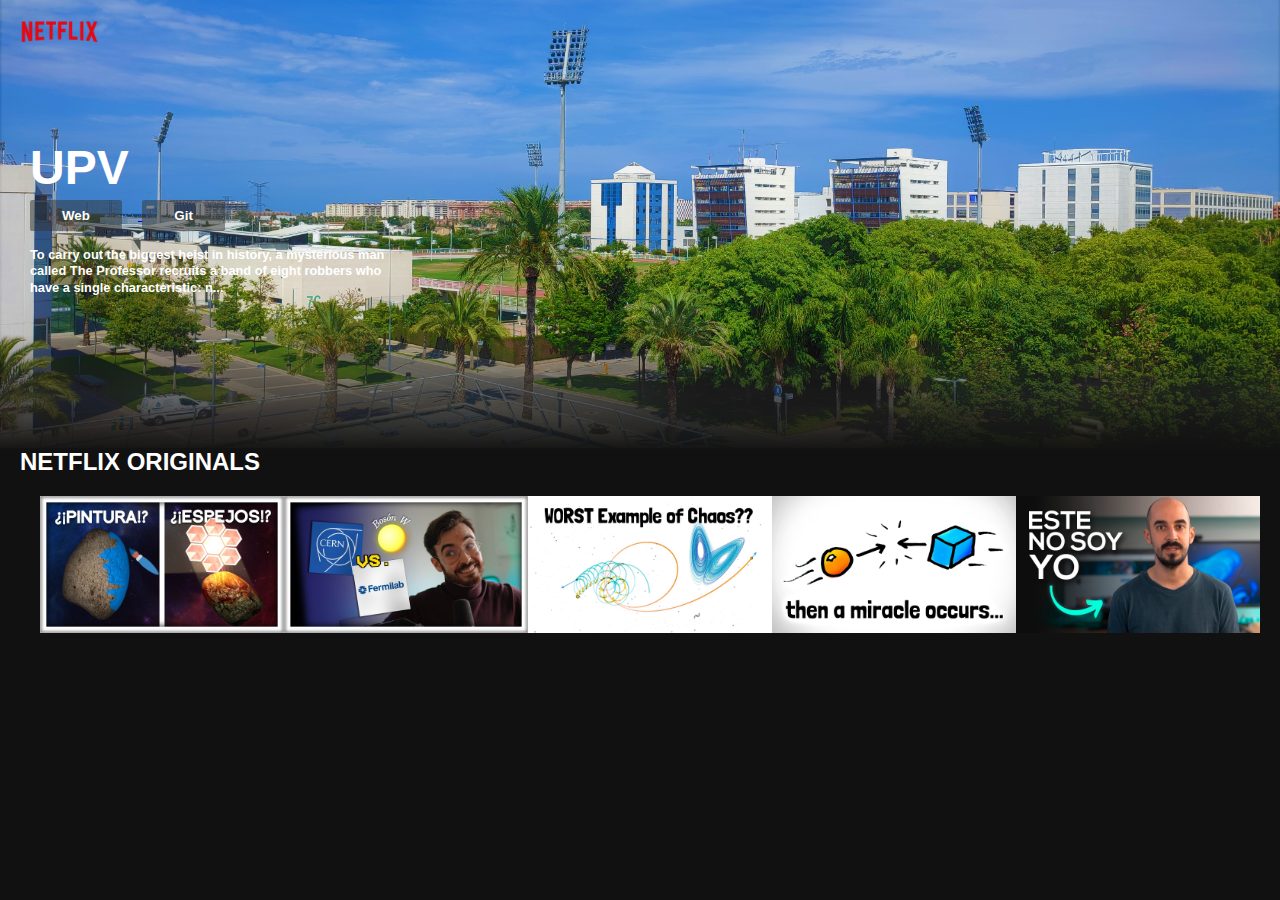
==== index.html @ 1146f9de "primer commit" ====
<!DOCTYPE html>
<html lang="en">
  <head>
    <meta charset="UTF-8" />
    <meta http-equiv="X-UA-Compatible" content="IE=edge" />
    <meta name="viewport" content="width=device-width, initial-scale=1.0" />
    <title>Netflix Clone</title>
    <link rel="stylesheet" href="styles/style.css" />
  </head>
  <body>
    <!-- nav -->
    <div id="nav" class="nav">
      <img class="nav__logo" src="images/netflix-logo.png" alt="" />
      <img class="nav__avatar" src="images/netflix-avatar.png" alt="" />
    </div>

    <!-- header -->
    <header class="banner">
      <div class="banner__contents">
        <h1 class="banner__title">UPV</h1>
        <div class="banner__buttons">
          <a href="https://www.upv.es/es">
            <button class="banner__button">Web</button>
          </a>
          <a href="https://github.com/jmararr1/web-page">
            <button class="banner__button">Git</button>
          </a>
        </div>
        <h1 class="banner__description">
          To carry out the biggest heist in history, a mysterious man called The Professor recruits
          a band of eight robbers who have a single characteristic: n...
        </h1>
      </div>
      <div class="banner--fadeBottom"></div>
    </header>

    <!-- Netflix Originals -->
    <div class="row">
      <h2>NETFLIX ORIGINALS</h2>
      <div class="row__posters">

        <a href="pages/asteroide/asteroide.html">
          <img href class="row__poster row__posterLarge" src="images/asteroide.jpg" alt=""/>
        </a>
        <a href="pages/boson/boson.html">
          <img href class="row__poster row__posterLarge" src="images/boson.jpg" alt=""/>
        </a>
        <a href="pages/butterfly/butterfly.html">
          <img href class="row__poster row__posterLarge" src="images/butterfly.jpg" alt=""/>
        </a>
        <a href="pages/collisions/collisions.html">
          <img href class="row__poster row__posterLarge" src="images/collision.jpg" alt=""/>
        </a>
        <a href="pages/csv_clon/csv_clon.html">
          <img href class="row__poster row__posterLarge" src="images/csv_clon.jpg" alt=""/>
        </a>       
      </div>
    </div>

    <script>
      const nav = document.getElementById('nav');
      window.addEventListener('scroll', () => {
        if (window.scrollY >= 100) {
          nav.classList.add('nav__black');
        } else {
          nav.classList.remove('nav__black');
        }
      });
    </script>
  </body>
</html>
---- styles/style.css ----
* {
  margin: 0;
  box-sizing: border-box;
}

body {
  font-family: Arial, Helvetica, sans-serif;
  background-color: #111;
}

.row__poster {
  width: 100%;
  object-fit: contain;
  max-height: 100px;
  margin-right: 10px;
  transition: transform 450ms;
}

.row__posters {
  display: flex;
  overflow-y: hidden;
  overflow-x: scroll;
  padding: 20px;
}

.row__poster:hover {
  transform: scale(1.08);
}

.row__posters::-webkit-scrollbar {
  display: none;
}

.row__posterLarge {
  max-height: 250px;
}

.row__posterLarge:hover {
  transform: scale(1.09);
}

.row {
  color: white;
  margin-left: 20px;
}

/* banner */
.banner {
  background-image: url('../images/campus-upv6.jpg');
  background-size: cover;
  background-position: center center;
  color: white;
  object-fit: contain;
  height: 448px;
}

.banner__contents {
  margin-left: 30px;
  padding-top: 140px;
  height: 190px;
}

.banner__title {
  font-size: 3rem;
  font-weight: 800;
  padding-bottom: 0.3rem;
}

.banner__description {
  width: 45rem;
  line-height: 1.3;
  padding-top: 1rem;
  font-size: 0.8rem;
  max-width: 360px;
  height: 180px;
}

.banner__button {
  cursor: pointer;
  color: #fff;
  outline: none;
  border: none;
  font-weight: 700;
  border-radius: 0.2vw;
  padding-left: 2rem;
  padding-right: 2rem;
  margin-right: 1rem;
  padding-top: 0.5rem;
  padding-bottom: 0.5rem;
  background-color: rgba(51, 51, 51, 0.5);
}

.banner__button:hover {
  color: #000;
  background-color: #e6e6e6;
  transition: all 0.2s;
}

.banner--fadeBottom {
  margin-top: 145px;
  height: 7.4rem;
  background-image: linear-gradient(180deg, transparent, rgba(37, 37, 37, 0.61), #111);
}

/* nav */

.nav__logo {
  width: 80px;
  object-fit: contain;
}

.nav__avatar {
  width: 30px;
  object-fit: contain;
}

.nav {
  position: fixed;
  top: 0;
  width: 100%;
  display: flex;
  justify-content: space-between;
  padding: 20px;
  /* background-color: #111; */
  z-index: 1;
  transition-timing-function: ease-in;
  transition: all 0.5s;
}

.nav__black {
  background-color: #111;
}
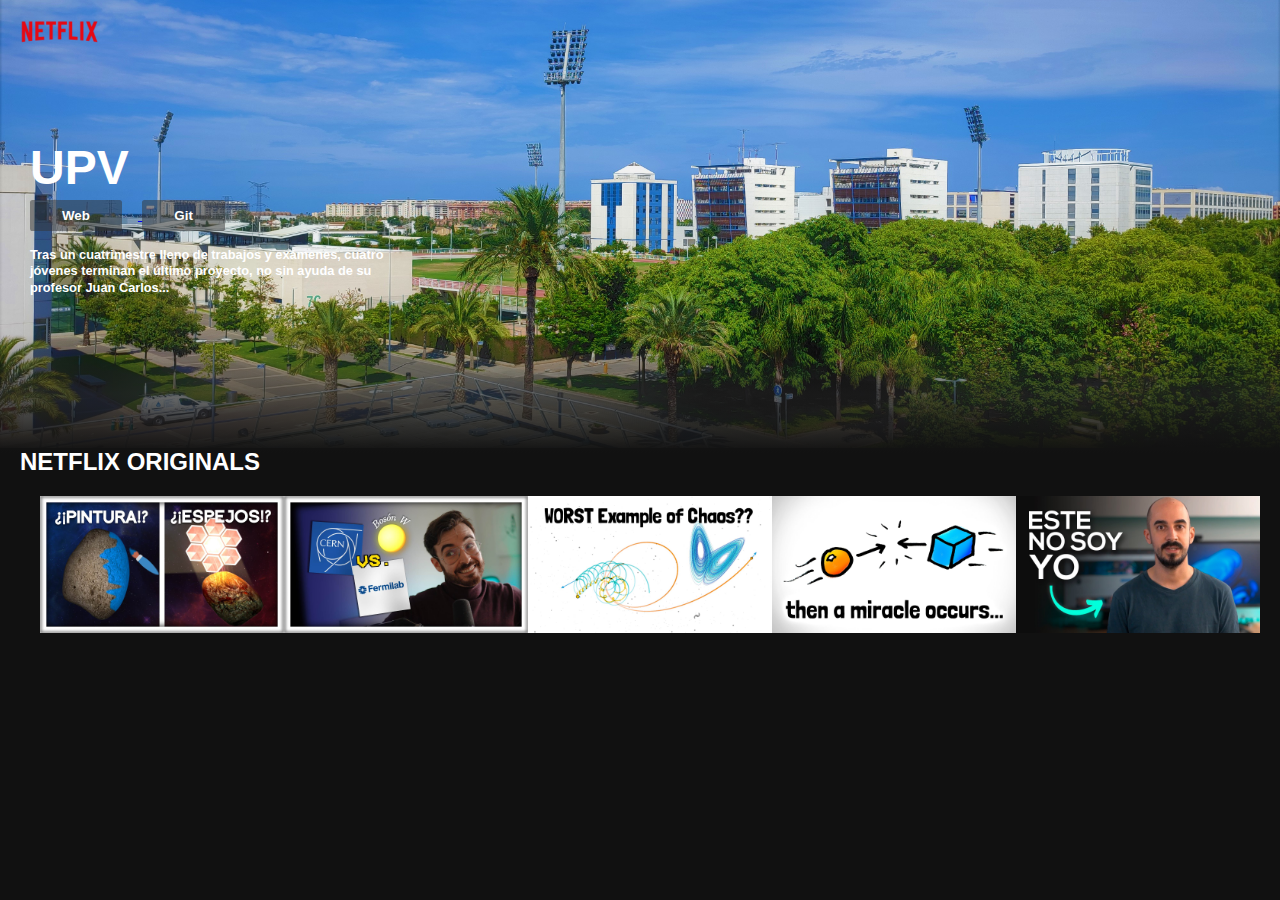
==== commit 5054e63c: "texto banner" ====
--- a/index.html
+++ b/index.html
@@ -27,8 +27,7 @@
           </a>
         </div>
         <h1 class="banner__description">
-          To carry out the biggest heist in history, a mysterious man called The Professor recruits
-          a band of eight robbers who have a single characteristic: n...
+          Tras un cuatrimestre lleno de trabajos y exámenes, cuatro jóvenes terminan el último proyecto, no sin ayuda de su profesor Juan Carlos...
         </h1>
       </div>
       <div class="banner--fadeBottom"></div>
